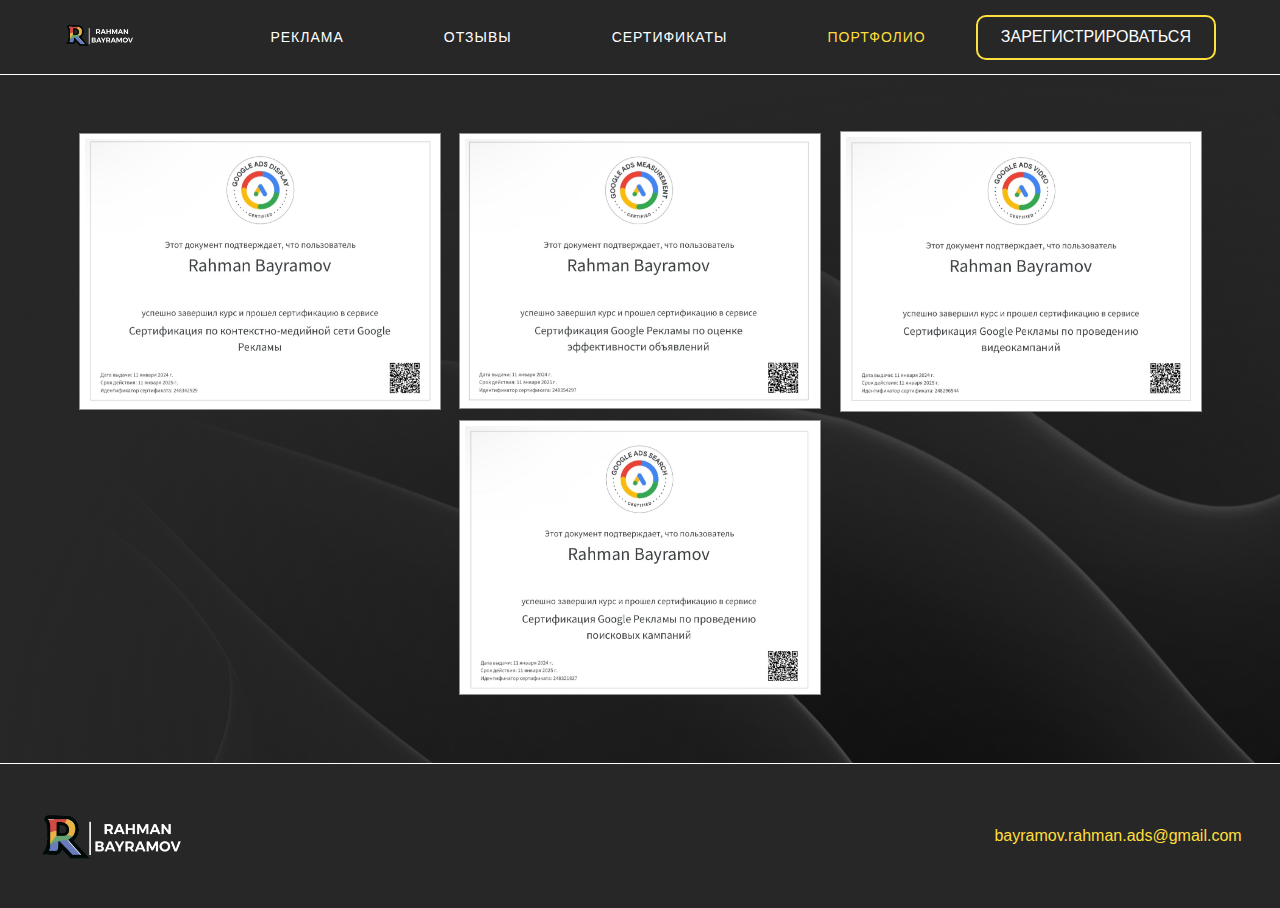
==== portfolio.html @ 677919a8 "2" ====
<!DOCTYPE html>
<html lang="en">
<head>
    <meta charset="UTF-8">
    <meta name="viewport" content="width=device-width, initial-scale=1.0">
    <meta name="description" content="Bayramow Rahman Google Ads reklama goymana komek edyan">
    <meta name="robots" content="index,follow">
    <meta name = "keywords" content = "Rahman, Bayramow, Google Ads, reklama, hyzmat, goymak, amatly" />
    <meta name = "revised" content = "Rahman Bayramow, 7/1/2024" />
    <meta name="google-site-verification" content="lGjwVgALSe47gOGlbo3NfjTSC-YKQ1XRAkryBtOQSU8" />
    <link rel="icon" href="img/gg.png "  type="image/x-icon" >
    <link rel="stylesheet" href="style/style.css">
    <title>Portfolio</title>
</head>
<body>
    <header>
        <a href="index.html"><img src="img/logo.PNG" alt="logo"></a> 
        <ul class="mobileKill">
            <li><a href="index.html#second">РЕКЛАМА</a></li>
            <li><a href="index.html#third">
                ОТЗЫВЫ</a></li>
            <li><a href="index.html#six">СЕРТИФИКАТЫ</a></li>
            <li><a href="portfolio.html" class="yellow">ПОРТФОЛИО</a></li>

        </ul>
        <a href="reg.html"  class="mobileKill reg">ЗАРЕГИСТРИРОВАТЬСЯ</a>
        <div class="ham">
        <div id="nav-icon2">
            <span></span>
            <span></span>
            <span></span>
            <span></span>
            <span></span>
            <span></span>
        </div>

    </div>


    </header>
    <div class="drop none">
        <ul id="ulMobile" class="ulMobile">
            <li><a href="index.html#second">РЕКЛАМА</a></li>
            <li><a href="index.html#third">
                ОТЗЫВЫ</a></li>
            <li><a href="index.html#six">СЕРТИФИКАТЫ</a></li>
            <li><a href="portfolio.html" class="yellow">ПОРТФОЛИО</a></li>


        </ul>
    </div>

    <div class="port">
        <div class="gallery">
            <img src="img/1.jpg" alt="nagrada"><img src="img/2.jpeg" alt="nagrada"><img src="img/3.jpg" alt="nagrada"><img src="img/4.jpg" alt="nagrada">
          </div>
    </div>
    <footer>
        <img src="img/logo.PNG" alt="logo">
    
            <a href="mailto:mail@bayramov.rahman.ads@gmail.com" class="yellow ">bayramov.rahman.ads@gmail.com</a>
    
        
    </footer>
    <script src="js/script.js"></script>
</body>
</html>
---- style/style.css ----
*{
    margin: 0;
    padding: 0;
    box-sizing: border-box;
    text-decoration: none;
    list-style: none;
    outline: none;
    color: white;
    font-family: Helvetica,Arial, sans-serif;
    scroll-behavior: smooth;

}
 @font-face {
    font-family: 'Oswald';
    font-weight: normal;
    font-style: normal;
    src: url(../fonts/Oswal-Regular.woff) format('woff');
    font-display: swap

}
a, button{
    transition: 0.4s;
}


/* mobile */


.ulMobile {
    display: flex;
    flex-direction: column;
    align-items: center;
    justify-content: center;
  
  }

/* hamburger */

#nav-icon2 {
    margin-right: 3%;
    width: 30px;
    height: 25px;
    position: relative;
    -webkit-transform: rotate(0deg);
    -moz-transform: rotate(0deg);
    -o-transform: rotate(0deg);
    transform: rotate(0deg);
    -webkit-transition: .5s ease-in-out;
    -moz-transition: .5s ease-in-out;
    -o-transition: .5s ease-in-out;
    transition: .5s ease-in-out;
    cursor: pointer;
    
  }
  
  #nav-icon2 span {
    display: block;
    position: absolute;
    height: 2px;
    width: 50%;
    background: #FFDF3C;
    -webkit-transform: rotate(0deg);
    -moz-transform: rotate(0deg);
    -o-transform: rotate(0deg);
    transform: rotate(0deg);
    -webkit-transition: .25s ease-in-out;
    -moz-transition: .25s ease-in-out;
    -o-transition: .25s ease-in-out;
    transition: .25s ease-in-out;
  
  }
  
  #nav-icon2 span:nth-child(even) {
    left: 50%;
    border-radius: 0 9px 9px 0;
  }
  
  #nav-icon2 span:nth-child(odd) {
    left: 0px;
    border-radius: 9px 0 0 9px;
  }
  
  #nav-icon2 span:nth-child(1),
  #nav-icon2 span:nth-child(2) {
    top: 0px;
  }
  
  #nav-icon2 span:nth-child(3),
  #nav-icon2 span:nth-child(4) {
    top: 12px;
  }
  
  #nav-icon2 span:nth-child(5),
  #nav-icon2 span:nth-child(6) {
    top: 24px;
  }
  
  #nav-icon2.open span:nth-child(1),
  #nav-icon2.open span:nth-child(6) {
    -webkit-transform: rotate(45deg);
    -moz-transform: rotate(45deg);
    -o-transform: rotate(45deg);
    transform: rotate(45deg);
  }
  
  #nav-icon2.open span:nth-child(2),
  #nav-icon2.open span:nth-child(5) {
    -webkit-transform: rotate(-45deg);
    -moz-transform: rotate(-45deg);
    -o-transform: rotate(-45deg);
    transform: rotate(-45deg);
  }
  
  #nav-icon2.open span:nth-child(1) {
    left: 5px;
    top: 7px;
  }
  
  #nav-icon2.open span:nth-child(2) {
    left: calc(50% - 0px);
    top: 7px;
  }
  
  #nav-icon2.open span:nth-child(3) {
    left: -50%;
    opacity: 0;
  }
  
  #nav-icon2.open span:nth-child(4) {
    left: 100%;
    opacity: 0;
  }
  
  #nav-icon2.open span:nth-child(5) {
    left: 5px;
    top: 17px;
  }
  
  #nav-icon2.open span:nth-child(6) {
    left: calc(50% - 1px);
    top: 16px;
  }
  
  .active {
    display: block;
  }
    
  .none{
    display: none;
  }









.home_lock{
    height: 100%;
    width: 100%;
    overflow: hidden;
}


/* end mobile */
header{
    background-color: #272727;
    display: flex;
    justify-content: space-between;
    padding: 0% 5%;
    align-items: center;
    border-bottom: 1px solid white;
    /* position: sticky; */
}
header a img{
    width: 45%;
}
header ul{
    display: flex;
    justify-content: center;
}
header ul li {
    padding:0 50px;
    letter-spacing: 1px;
    font-size: 14px;
}

.reg{
    padding: 1% 2%;
    background-color: transparent;
    border: 2px solid #FFDF3C;
    border-radius: 10px;
}
.reg_img{
    width: 30%;
}
.port{
    padding: 4% 0;
    background-image: url(../img/hero-bg.png);
    /* padding: 2% 5% 2% 0; */
    background-color: #272727;

}

/* main */

main{
    background-image: url(../img/hero-bg.png);
    padding: 2% 5% 2% 0;
    background-color: #272727;

}
.collage{
    display: flex;
    justify-content: space-evenly;
    align-items: center;
}

.hero{
    width:60%;
}
.otzyv{
    position: absolute;
    left: 5%;
    bottom: 50%;
    width: 184px;
    height: 103px;
    background: center/cover no-repeat;
    z-index: 3;
}

.right h1{
    text-transform: uppercase;
    line-height: 1.2;
    margin-bottom: 20px;
    font-family: 'Oswald', sans-serif;
    font-size: 50px;
    display: flex;
    justify-content: space-between;
    align-items: center;
}
.title_svg{
    background-image: url(../img/hero-title-icon.svg);
    background-repeat: no-repeat;
    display: flex;
    width: 60px;
    height: 60px;
}
.free{
    border: 1px solid rgba(255, 255, 255, 0.2);
    display: inline-flex;
    align-items: center;
    padding:8px 18px 8px 8px;
    border-radius: 50px;
    margin-bottom: 2%;
}
.free p{
    padding-left: 30px;
}
.yellow{
    color: #FFDF3C;
} 
.red{
    color: #DF000A;
}
.bold{
    font-weight: 700;
}
.bottom{
    margin: -5% 2.5%;
    background-image: url(../img/hero-reg-bg.png);
    width: 100%;
    padding: 60px;
    border-radius: 10px;
    background-repeat: no-repeat;
    display: flex;
    justify-content: space-between;
    background-size: cover;
    background-color: #272727;
    position: relative;
    margin-bottom: 5%;
}
.bottom p, .bottom span{
    color:black !important ;
    padding: 0 0 10px;
    font-size: 18px;



}
form input, form button{
    padding: 20px 40px;
    border-radius: 10px;
    border: none;
}
form input{
color: black;

}
form button{
    background-color: black;
    /* margin-left: 30px; */
    font-weight: 700;
}
.btn_yellow{
    background-color: #FFDF3C !important;
    font-weight: 700;
    padding: 20px 50px;
    border-radius: 7px;
    border: none;
    color: black;
    background: #fff url(../img/btn-icon-dark.svg) 90% center/20px no-repeat;
    font-weight: 800;


}
.btn_yellow:hover{
    background: #000 url(../img/btn-icon-light.svg) 90% center/20px no-repeat;
    background-color: #000 !important;
    color: #fff;

}
.btn_dark{
    background-color: #000;
    /* background: #000 url(../img/btn-icon-light.svg) 90% center/20px no-repeat; */
    border-radius: 5px;
    padding: 4% 2%;
    font-size: 14px;
    transition: 0.3s ease-in-out;
}

.btn_dark:hover {
    background: #FFDF3C;
    color: #000;
    border: 1px solid #717171;
box-shadow: 2px 5px 5px #717171;
font-size: 16px;

}

.right_img{
    position: absolute;
    width: 30%;
    left: 60%;
    top: -15%;
}


/* second */

.second{
    padding: 5% 0 0;
    background-color: #272727;
    
}
.second h2{
    /* padding:  0 0 5%; */
    text-align: center;
    font-size: 50px;
    font-family: 'Oswald', sans-serif;
    font-weight: 100;
    line-height: 1.5;
}
.second_main{
    display: flex;
    justify-content: space-between;
    align-items: center;
}
.second_main img{
    width: 45%;
}

.l_bl{
    max-width: 400px;
    background: rgba(58, 58, 58, 0.86);
    border-radius: 10px;
    padding: 40px;
    min-height: 230px;
    transition: 0.4s ease;
    margin: 30px;

}
.l_bl svg{
    height: 30px;
    width: 30px;
    margin-bottom: 20px;
}

.block4{
    background-color: white !important; 
}
.block4 p{
    color: black !important;

}


/* third */
.third{
padding: 3% 0 2%;
background-color: #fff;
}
.third h3{
    color: #000 !important;
    text-align: center;
    font-weight: 400;
    font-family: 'Oswald', sans-serif;
    font-size: 60px;
}
.third_collage{
    display: flex;
    justify-content: space-between;
    padding: 2% 4%;
}
.th1{
border: 1px solid #eee;
 margin: 0 2%;
 min-height: 350px;
 display: flex;
 flex-direction: column;
 justify-content: space-between;
 padding: 2% 1%;
}
.th1 p{
    color: #000 !important;
    font-size: 20px;
    font-family: Helvetica;
    font-weight: 100;

}
.th1 img{
    background: center/contain no-repeat;
    width: 350px;

}
.gray{
    background-color: #eee;   

}
.tazegray{
    background-color: #eee;
    color: #000 !important;

}
.th1 img{
    padding: 0 2%;
}

/* fourth */

.fourth{
    padding: 2% 5%;
    display: flex;
    justify-content: space-between;
    align-items: center;
}
.fourth_2 h4{
    padding: 2% 0 1%;
        color: #000 !important;
        width: 70%;
        font-size: 32px;
        font-family:  Helvetica, sans-serif;
        font-weight: 500;
}
.fourth_2 p{
    color: #000 !important;
    font-size: 20px;
}




/* fourth line */

.line{
    border-bottom: 3px solid #eee ;
    margin: 0 8%;
}


/* five */

.five_main{
    background-color: #272727;
}
.five{
    display: flex;
    justify-content: space-between;
    align-items: center;
    position: relative;

}
.five_left{
    flex: 0 0 50%;
    padding: 2% 2% 2% 1%;
}
.five_p{
    line-height: 2;
}
.big{
    font-size: 60px ;
    font-family: 'Oswald', sans-serif;
}
.yellow_big{
    color: #FFDF3C;
    font-size: 60px ;
    font-family: 'Oswald', sans-serif;
}
.five_ul li{
    list-style: inside;
    line-height: 3;
    font-family: Helvetica, sans-serif;
    font-size: 16px;
}
.five_right{
background-image: url(../img/r.PNG);
position: absolute;
    right: 5%;
    height: 100%;
    background-position: right;
    background-size: contain;
    background-repeat: no-repeat;
    width: 100%;
}



.lecture{
    width: 20%;
    position: absolute;
    right: 10%;
    top: 65%;
}

.five_bottom{
    display: flex;
    justify-content: space-between;
    align-items: center;
    padding: 5% 0;

}
.five_bottom_col{
    display: flex;
    flex-direction: column;
    background: #383838;
    padding: 35px;
    font-size:18px;
    border-radius: 10px ;
    height: 100%;
    margin: 0 10px;
}
.five_bottom_col span{
    margin-bottom: 4%;
}

.five_main{
    padding: 2% 2% 5%;
}
.five_bot{
    margin: 0 5% 0 0;
}

/* six */


.six{
    background-image: url(../img/result-bg.png);
    background-position: center;
    background-repeat: no-repeat;
    background-size: cover;
    padding: 4% 0 0;
}

.title{
    font-size: 45px;
    color: #000;
    width: 50%;
    padding: 0 2%;
}

.six_collage{
    padding: 4% 0;
    display: flex;
    justify-content: right;
    align-items: center;
}
.six_cl{
    background: #272727;
    padding: 40px;
    /* color: var(--color-l); */
    border-radius: 10px;
    height: 100%;
    margin: 0 2%;
}
.six_cl p{
    line-height: 1.5;
    font-size: 18px;
    font-weight: 100;
}
.six_cl-up{
    display: flex;
    /* justify-content: space-between; */
    align-items: center;
    padding-bottom: 10%;
}

.six_cl-up img{
    margin-right: 5%;
    width: 20%;
}

.six_pallet{
    display: flex;
    background: #EEEEEE;
    border-radius: 10px;
    margin-top: 4%;
    padding: 4% 6%;
    max-height: 55%;
    position: relative;
}
.left_img{
    width: 60%;
    position: absolute;
    top: 50%;
    left: 80%;
    transform: translate(-50%, -50%);
    height: 486px;
    width: 574px;
}
.six_right img{
    width: 40%;
}



.six_pallet_title{
    font-size: 50px;
    color: #000 !important;
    width: 60%;
}
.six_main_collage{
    display: flex;
    justify-content: space-between;
    align-items: center;
    flex-direction: column;
}
.six_collage img{
    width: 100%;
}
.six_collage img{
  cursor: pointer;
  transition-property: max-width, max-height, left, top;
  transition-duration: 0.3s;
}


/* seven */


.seven{
    background-color: #272727;
    padding: 7% 3%;
}
.seven_title{
    text-align: center;
    font-size: 50px;
    font-weight: 400;
}










/* karusel */
/* Slideshow container */
.slideshow-container {
    max-width: fit-content;
    position: relative;
    margin: auto;
  }
  
  /* Hide the images by default */
  .mySlides {
      display: none;
  }
  .mySlides img{
    width: 100% !important;

  }
  /* Next & previous buttons */
  .prev, .next {
    cursor: pointer;
    position: absolute;
    top: 50%;
    width: auto;
    margin-top: -22px;
    padding: 16px;
    color: #FFDF3C;
    font-weight: bold;
    font-size: 18px;
    transition: 0.6s ease;
    border-radius: 0 3px 3px 0;
  }
  
  /* Position the "next button" to the right */
  .next {
    right: 0;
    border-radius: 3px 0 0 3px;
  }
  
  /* On hover, add a black background color with a little bit see-through */
  .prev:hover, .next:hover {
    background-color: rgba(0,0,0,0.8);
  }
  
  /* Caption text */
  .text {
    color: #f2f2f2;
    font-size: 15px;
    padding: 8px 12px;
    position: absolute;
    bottom: 8px;
    width: 100%;
    text-align: center;
  }
  
  /* Number text (1/3 etc) */
  .numbertext {
    color: #f2f2f2;
    font-size: 12px;
    padding: 8px 12px;
    position: absolute;
    top: 0;
  }
  
  /* The dots/bullets/indicators */
  .dot {
    cursor: pointer;
    height: 15px;
    width: 15px;
    margin: 0 2px;
    background-color: #bbb;
    border-radius: 50%;
    display: inline-block;
    transition: background-color 0.6s ease;
  }
  
  .active, .dot:hover {
    background-color: #717171;
  }
  
  /* Fading animation */
  .fade {
    -webkit-animation-name: fade;
    -webkit-animation-duration: 1.5s;
    animation-name: fade;
    animation-duration: 1.5s;
  }
  
  @-webkit-keyframes fade {
    from {opacity: .4}
    to {opacity: 1}
  }
  
  @keyframes fade {
    from {opacity: .4}
    to {opacity: 1}
  }
/* karusel end */


.seven_bot{
    margin: 5% 0 7%;
}
.seven_text{
    font-size: 12px;
    text-align: center;
    font-weight: 100;
}


/* footer */

footer{
    background-color: #272727;
    border-top: 0.5px solid white;
    padding: 0% 3%;
    display: flex;
    justify-content: space-between;
    align-items: center;

}

footer img{
    width: 12%;

}
.footer_main, .footer_left{
    display: flex;
    justify-content: space-between;
    align-items: center;
}

.footer_left p{
    margin: 0 15px;
}


.footer_right{
    display: flex;
    align-items: center;
}
.footer_right img{
    margin-right: 5%;
}
/* foto */

.gallery {
    position: relative; display: flex; flex-flow: row wrap;
    justify-content: space-evenly; align-items: center;
    height: 100%; width: 90%; margin: 0 auto;
    padding: 0 0 1%;
  }
  .gallery img {
    height: auto; max-width: 350px; margin: 10px;
    box-shadow: 0 0 0 5px #fff, 0 0 0 6px #919191;
    transition: .5s linear; cursor: pointer;
  }
  .show img { opacity: .25; pointer-events: none; }
  .active {
    transition: box-shadow .5s linear .5s, top 1s ease-out, left 1s ease-out, transform 1s ease-out, width 1s ease-in, height 1s ease-in;
    box-shadow: 0 0 0 10px #fff; filter: drop-shadow(1px 2px 6px #000);
    pointer-events: none;
  }
  .close {
    position: relative; left: 100%;
    height: 20px; width: 20px;
    transform: translate(0%, -100%);
    border-radius: 50%;
    box-shadow: 0 0 0 2px #fff, 0 0 2px 2px #000;
    font: bold 20px/20px Arial; text-align: center;
    background-color: #000; color: #fff;
    pointer-events: auto; cursor: pointer;
    transition: 1s linear; opacity: 0;
  }
  /* .active .close:hover { transform: translate(0%, -100%) rotate(.5turn); transition: 1s ease; } */
/* foto end */

/* prosto */
.gorayda{
    display: flex;
    justify-content: center;
    align-items: center;
}

#nav-icon2 {
    display: none;
  }
 .drop{
    background-color: #272727;
    border-bottom: 1px solid #eee;
    transition: 0.5s ease 
} 
 .drop ul li{
    margin: 10% 0;
 }
.reg_header{
    background-color: #272727;
    justify-content: center;
}
.reg_header img{
    width: 25%;
}
 
 @media (min-width:320px) and (max-width:393px) {
    #nav-icon2{
        display: block;
    }
    .mobileKill{
        display: none;
    }
    .otzyv{
        display: none;
    }
    .collage{
        flex-direction: column-reverse;
    }
    .right{
        padding: 0 5%;
    }
    .title_svg{
        display: none;
    }
    form{
        display: flex;
        flex-direction: column;
    }
    form button{
        margin: 5% 0;
    }
    .second h2, .third h3{
        font-size: 25px;
        padding: 0 2%;
    }
    .l_bl{
        margin: 4%;
        padding: 5%;
        min-height: 150px;
    }
    .second_main{
        flex-direction: column;
    }
    .third_collage{
        flex-direction: column;
        background-color: antiquewhite;
    }
    .th1{
        min-height: fit-content;
        padding: 2% 3%;
        margin: 0 2% 4%;
    }
    .th1 img{
        width: auto;
    }
    .th1 p{
        font-size: 16px;
    }
    .fourth{
        flex-direction: column;
        margin: 4% 0;
    }
    .fourth_2 h4{
        margin-bottom: 3%;
        width: auto;
        font-size: 17px;
    }
    .five{
        flex-direction: column;
    }
    .five_right{
        display: none;
    }
    .five_left p:first-child{
        font-size: 25px;
    }
    .yellow_big{
        font-size: 25px;
    }
    .five_p{
        font-size: 15px;
        line-height: 1.7;
        margin: 5% 0;
    }
    .right_img{
        display: none;
    }
    .five_bot{
        margin: 0;
    }
    .bottom{
        padding: 20px;
    }
    .title{
        font-size: 25px;
        width: auto;
    }
    .noneInWeb{
        display: block;
    }
    .slideshow-container{
        padding: 5% 4%;
    }
    .seven_title{
        font-size: 20px;
    }
    footer img{
        width: 25%;
    }
    footer a{
        cursor: pointer;
        transition: 0.4s;
        font-size: 12px;
    }
    .btn_yellow{
        padding: 3.5% 14%;
        font-weight: 700;
    }
    form input, form button {
        padding: 4%;
    }
    form button{
        display: flex;
    }
    .gallery img {
        height: auto; width: 40%; margin: 10px;
      }
  }

  @media (min-width:393px) and (max-width:425px) {
    .gallery img {
        height: auto; width: 40%; margin: 10px;
      }
    #nav-icon2{
        display: block;
    }
    .mobileKill{
        display: none;
    }
    .otzyv{
        display: none;
    }
    .collage{
        flex-direction: column-reverse;
    }
    .right{
        padding: 0 5%;
    }
    .title_svg{
        display: none;
    }
    form{
        display: flex;
        flex-direction: column;
    }
    form button{
        margin: 5% 0;
    }
    .second h2, .third h3{
        font-size: 25px;
        padding: 0 2%;
    }
    .l_bl{
        margin: 4%;
        padding: 5%;
        min-height: 150px;
    }
    .second_main{
        flex-direction: column;
    }
    .third_collage{
        flex-direction: column;
        background-color: antiquewhite;
    }
    .th1{
        min-height: fit-content;
        padding: 2% 3%;
        margin: 0 2% 4%;
    }
    .th1 img{
        width: auto;
    }
    .th1 p{
        font-size: 16px;
    }
    .fourth{
        flex-direction: column;
        margin: 4% 0;
    }
    .fourth_2 h4{
        margin-bottom: 3%;
        width: auto;
        font-size: 17px;
    }
    .five{
        flex-direction: column;
    }
    .five_right{
        display: none;
    }
    .five_left p:first-child{
        font-size: 25px;
    }
    .yellow_big{
        font-size: 25px;
    }
    .five_p{
        font-size: 15px;
        line-height: 1.7;
        margin: 5% 0;
    }
    .right_img{
        display: none;
    }
    .five_bot{
        margin: 0;
    }
    .bottom{
        padding: 20px;
    }
    .title{
        font-size: 25px;
        width: auto;
    }
    .noneInWeb{
        display: block;
    }
    .slideshow-container{
        padding: 5% 4%;
    }
    .seven_title{
        font-size: 20px;
    }
    footer img{
        width: 25%;
    }
    footer a{
        cursor: pointer;
        transition: 0.4s;
        font-size: 12px;
    }
    .btn_yellow{
        padding: 3.5% 14%;
        font-weight: 700;
    }
    form input, form button {
        padding: 4%;
    }
    form button{
        display: flex;
    }
  }

 @media (min-width:425px) and (max-width:768px){
    .gallery img {
        height: auto; width: 40%; margin: 10px;
      }
    #nav-icon2{
        display: block;
    }
    .mobileKill{
        display: none;
    }
    .otzyv{
        display: none;
    }
    .collage{
        flex-direction: column-reverse;
    }
    .right{
        padding: 0 5%;
    }
    .title_svg{
        display: none;
    }
    form{
        display: flex;
        flex-direction: column;
    }
    form button{
        margin: 5% 0;
    }
    .second h2, .third h3{
        font-size: 25px;
        padding: 0 2%;
    }
    .l_bl{
        margin: 4%;
        padding: 5%;
        min-height: 150px;
    }
    .second_main{
        flex-direction: column;
    }
    .third_collage{
        flex-direction: column;
        background-color: antiquewhite;
    }
    .th1{
        min-height: fit-content;
        padding: 2% 3%;
        margin: 0 2% 4%;
    }
    .th1 img{
        width: auto;
    }
    .th1 p{
        font-size: 16px;
    }
    .fourth{
        flex-direction: column;
        margin: 4% 0;
    }
    .fourth_2 h4{
        margin-bottom: 3%;
        width: auto;
        font-size: 17px;
    }
    .five{
        flex-direction: column;
    }
    .five_right{
        display: none;
    }
    .five_left p:first-child{
        font-size: 25px;
    }
    .yellow_big{
        font-size: 25px;
    }
    .five_p{
        font-size: 15px;
        line-height: 1.7;
        margin: 5% 0;
    }
    .right_img{
        display: none;
    }
    .five_bot{
        margin: 0;
    }
    .bottom{
        padding: 20px;
    }
    .title{
        font-size: 25px;
        width: auto;
    }
    .noneInWeb{
        display: block;
    }
    .slideshow-container{
        padding: 5% 4%;
    }
    .seven_title{
        font-size: 20px;
    }
    footer img{
        width: 25%;
    }
    footer a{
        cursor: pointer;
        transition: 0.4s;
        font-size: 12px;
    }
    .btn_yellow{
        padding: 3.5% 14%;
        font-weight: 700;
    }
    form input, form button {
        padding: 4%;
    }
    form button{
        display: flex;
    }
  }
  @media (min-width:768px) and (max-width:1024px) {
    .gallery img {
        height: auto; width: 40%; margin: 10px;
      }
    #nav-icon2{
        display: block;
    }
    .mobileKill{
        display: none;
    }
    .otzyv{
        display: none;
    }
    .collage{
        flex-direction: column-reverse;
    }
    .right{
        padding: 0 5%;
    }
    .title_svg{
        display: none;
    }
    form{
        display: flex;
        flex-direction: column;
    }
    form button{
        margin: 5% 0;
    }
    .second h2, .third h3{
        font-size: 25px;
        padding: 0 2%;
    }
    .l_bl{
        margin: 4%;
        padding: 5%;
        min-height: 150px;
    }
    .second_main{
        flex-direction: row;
    }
    .third_collage{
        flex-direction: column;
        background-color: antiquewhite;
        justify-content: center;
        align-items: center;
    }
    .th1{
        min-height: fit-content;
        padding: 2% 3%;
        margin: 0 2% 4%;
        width: 50%;
    }
    .th1 img{
        width: auto;
    }
    .th1 p{
        font-size: 16px;
    }
    .fourth{
        flex-direction: column;
    }
    .fourth_2 h4{
        margin-bottom: 3%;
        width: auto;
        font-size: 17px;
    }
    .five{
        flex-direction: column;
    }
    .five_right{
        display: none;
    }
    .five_left p:first-child{
        font-size: 25px;
    }
    .yellow_big{
        font-size: 25px;
    }
    .five_p{
        font-size: 15px;
        line-height: 1.7;
    }
    .right_img{
        display: none;
    }
    .five_bot{
        margin: 0;
    }
    .hero{
        width: 70%;
    }
    .bottom{
        padding: 25px;
        justify-content: center;
    }
    .title{
        font-size: 30px;
        width: auto;
    }
    .noneInWeb{
        display: block;
    }
    .slideshow-container{
        padding: 5% 4%;
    }
    .seven_title{
        font-size: 20px;
    }
    footer img{
        width: 25%;
    }
    footer a{
        cursor: pointer;
        transition: 0.4s;
    }
    .btn_yellow{
        padding: 3.5% 14%;
        font-weight: 700;
    }
    form input, form button {
        padding: 4%;
    }
    form button{
        display: flex;
    }
  } 






/* hover */
 a:hover{
    color: #FFDF3C;
    /* width: 40%; */
}
button:hover{
    background-color: white;
    color: black;
}


/* potom na verh perekin */
.bigger{
    font-size: 25px;
    font-weight: 400;
}
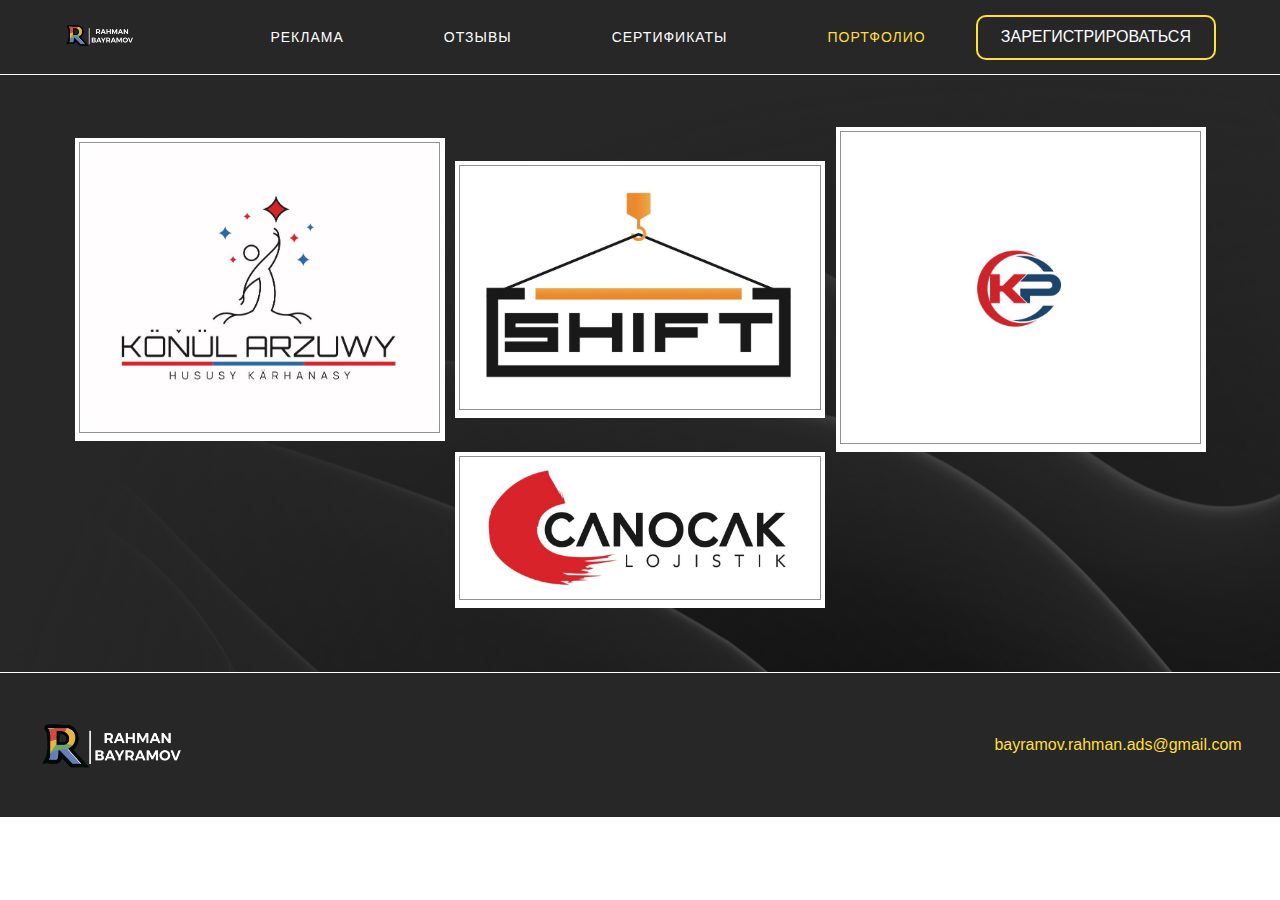
==== commit 32a6063e: "new" ====
--- a/portfolio.html
+++ b/portfolio.html
@@ -52,7 +52,24 @@
 
     <div class="port">
         <div class="gallery">
-            <img src="img/1.jpg" alt="nagrada"><img src="img/2.jpeg" alt="nagrada"><img src="img/3.jpg" alt="nagrada"><img src="img/4.jpg" alt="nagrada">
+
+<div class="photoGallery">
+    <a href="index.html"> <img src="img/konul.jpg" alt="konul"></a>
+
+</div>
+<div class="photoGallery">
+
+<a href="https://shiftglobal.net/en"> <img src="img/shift.jpg" alt="shiftglobal"></a>
+</div>
+      
+<div class="photoGallery">
+    <a href="https://www.kesgirpolat.com/"> <img src="img/kp.jpg" alt="kp"></a>
+</div>
+    
+<div class="photoGallery">
+    <a href="http://www.canocaklojistik.com/"><img src="img/canocak.jpg" alt="canocak"></a>
+</div>
+
           </div>
     </div>
     <footer>
@@ -62,6 +79,5 @@
     
         
     </footer>
-    <script src="js/script.js"></script>
 </body>
 </html>--- a/style/style.css
+++ b/style/style.css
@@ -878,7 +878,14 @@
 .reg_header img{
     width: 25%;
 }
- 
+.photoGallery{
+    background-color: #fff;
+    min-width: 20% ;
+}
+/* .footer_reg{
+    flex: 0 0 auto;
+
+} */
  @media (min-width:320px) and (max-width:393px) {
     #nav-icon2{
         display: block;
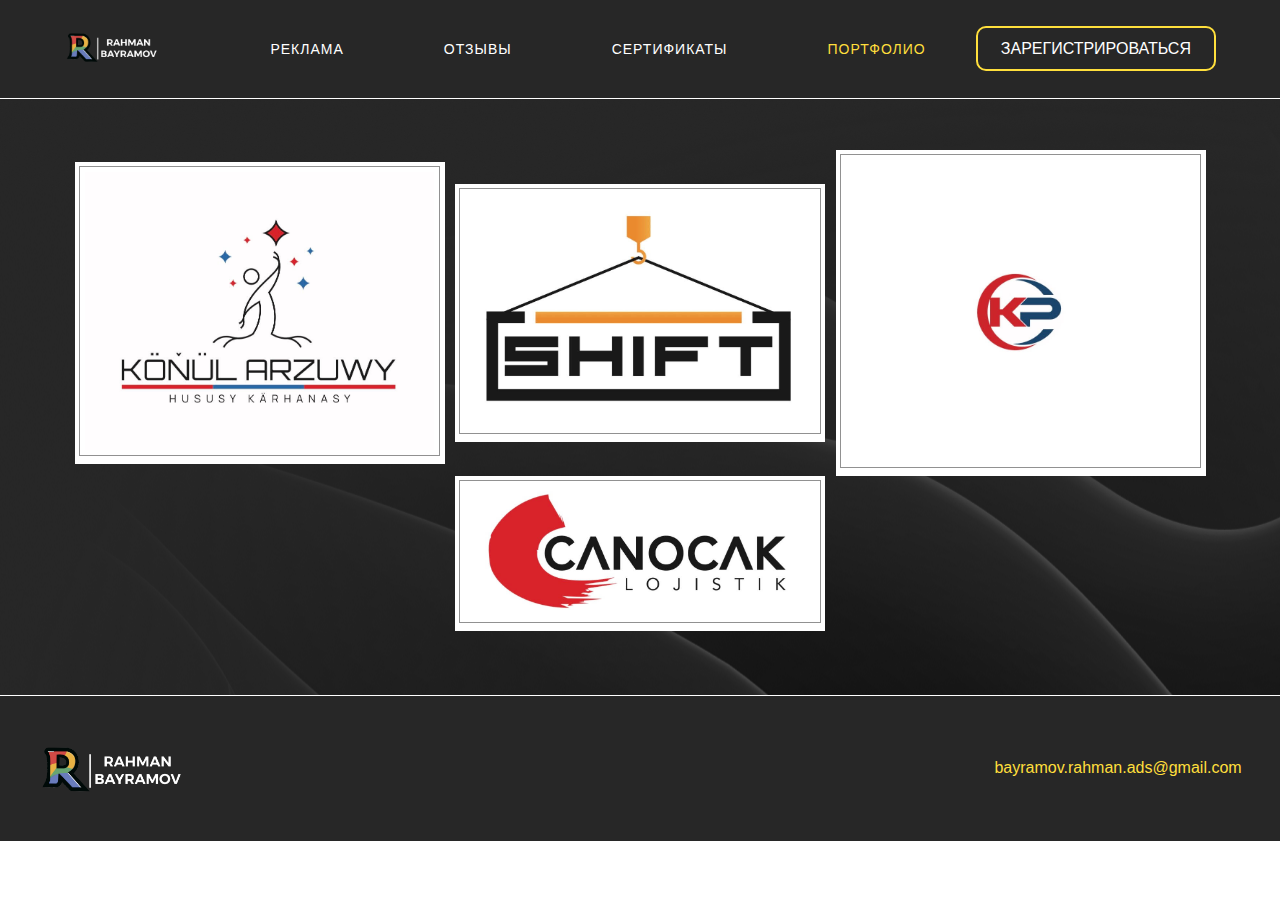
==== commit 891eca4b: "add" ====
--- a/portfolio.html
+++ b/portfolio.html
@@ -79,5 +79,6 @@
     
         
     </footer>
+    <script src="js/script.js"></script>
 </body>
 </html>--- a/style/style.css
+++ b/style/style.css
@@ -172,10 +172,9 @@
     padding: 0% 5%;
     align-items: center;
     border-bottom: 1px solid white;
-    /* position: sticky; */
 }
 header a img{
-    width: 45%;
+    width: 60%;
 }
 header ul{
     display: flex;
@@ -199,8 +198,43 @@
 .port{
     padding: 4% 0;
     background-image: url(../img/hero-bg.png);
-    /* padding: 2% 5% 2% 0; */
     background-color: #272727;
+
+}
+.reg_pole{
+    width: 80%;
+    height: 40%;
+    display: flex;
+    justify-content: space-between;
+    align-items: center;
+    border-radius: 10px;
+    background: #383838 right center/cover no-repeat;
+    padding: 0 2%;
+}
+.dan{
+    line-height: 2;
+}
+
+.big_reg{
+    background-image: url(../img/hero-bg.png);
+    display: flex;
+    justify-content: center;
+    padding: 5% 0;
+}
+.reg_pole img{
+    width: 40%;
+}
+.dan{
+    margin-bottom: 8%;
+}
+.call{
+    padding: 3% 8%;
+    background-color: #919191;
+    border-radius: 10px;
+    font-size: 20px;
+}
+.call:hover, .call:focus{
+    background-color: #000;
 
 }
 
@@ -831,11 +865,11 @@
   .gallery img {
     height: auto; max-width: 350px; margin: 10px;
     box-shadow: 0 0 0 5px #fff, 0 0 0 6px #919191;
-    transition: .5s linear; cursor: pointer;
+    transition: .3s linear; cursor: pointer;
   }
   .show img { opacity: .25; pointer-events: none; }
   .active {
-    transition: box-shadow .5s linear .5s, top 1s ease-out, left 1s ease-out, transform 1s ease-out, width 1s ease-in, height 1s ease-in;
+    transition: box-shadow .3s linear .3s, top 1s ease-out, left 0.5s ease-out, transform 0.5s ease-out, width 0.5s ease-in, height 0.5s ease-in;
     box-shadow: 0 0 0 10px #fff; filter: drop-shadow(1px 2px 6px #000);
     pointer-events: none;
   }
@@ -850,8 +884,11 @@
     pointer-events: auto; cursor: pointer;
     transition: 1s linear; opacity: 0;
   }
-  /* .active .close:hover { transform: translate(0%, -100%) rotate(.5turn); transition: 1s ease; } */
 /* foto end */
+.bigger{
+    font-size: 25px;
+    font-weight: 400;
+}
 
 /* prosto */
 .gorayda{
@@ -869,7 +906,7 @@
     transition: 0.5s ease 
 } 
  .drop ul li{
-    margin: 10% 0;
+    margin: 5% 0;
  }
 .reg_header{
     background-color: #272727;
@@ -882,11 +919,44 @@
     background-color: #fff;
     min-width: 20% ;
 }
-/* .footer_reg{
-    flex: 0 0 auto;
-
-} */
+.reg_img{
+    width: 20%;
+}
  @media (min-width:320px) and (max-width:393px) {
+    .reg_img{
+        width: 100%;
+    }
+.photoGallery a img{
+    width: 94%;
+    background-color: transparent;
+}
+    header a img{
+        width: 50%;
+    }
+    .reg_pole{
+        flex-direction: column-reverse;
+        border-radius: 8px;
+        width: 95%;
+        padding: 6% 0;
+    }
+    .reg_pole img{
+        width: 100%;
+    }
+    .dan{
+        text-align: center;
+    }
+    .dan h1{
+        font-size: 22px;
+    }
+    .call{
+        font-size: 17px;
+    }
+    .big_dan{
+        display: flex;
+        flex-direction: column;
+        align-items: center;
+        justify-content: center;
+    }
     #nav-icon2{
         display: block;
     }
@@ -1011,6 +1081,41 @@
   }
 
   @media (min-width:393px) and (max-width:425px) {
+    .reg_img{
+        width: 100%;
+    }
+    .photoGallery a img{
+        width: 95%;
+        background-color: transparent;
+    }
+    header a img{
+        width: 50%;
+    }
+    .reg_pole{
+        flex-direction: column-reverse;
+        border-radius: 8px;
+        width: 95%;
+        padding: 6% 0;
+    }
+    .reg_pole img{
+        width: 100%;
+    }
+    .dan{
+        text-align: center;
+    }
+    .dan h1{
+        font-size: 22px;
+    }
+    .call{
+        font-size: 17px;
+    }
+    .big_dan{
+        display: flex;
+        flex-direction: column;
+        align-items: center;
+        justify-content: center;
+    }
+
     .gallery img {
         height: auto; width: 40%; margin: 10px;
       }
@@ -1135,6 +1240,40 @@
   }
 
  @media (min-width:425px) and (max-width:768px){
+    .reg_img{
+        width: 100%;
+    }
+    .photoGallery a img{
+        width: 95%;
+        background-color: transparent;
+    }
+    header a img{
+        width: 50%;
+    }
+    .reg_pole{
+        flex-direction: column-reverse;
+        border-radius: 8px;
+        width: 95%;
+        padding: 6% 0;
+    }
+    .reg_pole img{
+        width: 100%;
+    }
+    .dan{
+        text-align: center;
+    }
+    .dan h1{
+        font-size: 22px;
+    }
+    .call{
+        font-size: 17px;
+    }
+    .big_dan{
+        display: flex;
+        flex-direction: column;
+        align-items: center;
+        justify-content: center;
+    }
     .gallery img {
         height: auto; width: 40%; margin: 10px;
       }
@@ -1258,6 +1397,9 @@
     }
   }
   @media (min-width:768px) and (max-width:1024px) {
+    header a img{
+        width: 50%;
+    }
     .gallery img {
         height: auto; width: 40%; margin: 10px;
       }
@@ -1385,11 +1527,6 @@
     }
   } 
 
-
-
-
-
-
 /* hover */
  a:hover{
     color: #FFDF3C;
@@ -1399,10 +1536,3 @@
     background-color: white;
     color: black;
 }
-
-
-/* potom na verh perekin */
-.bigger{
-    font-size: 25px;
-    font-weight: 400;
-}
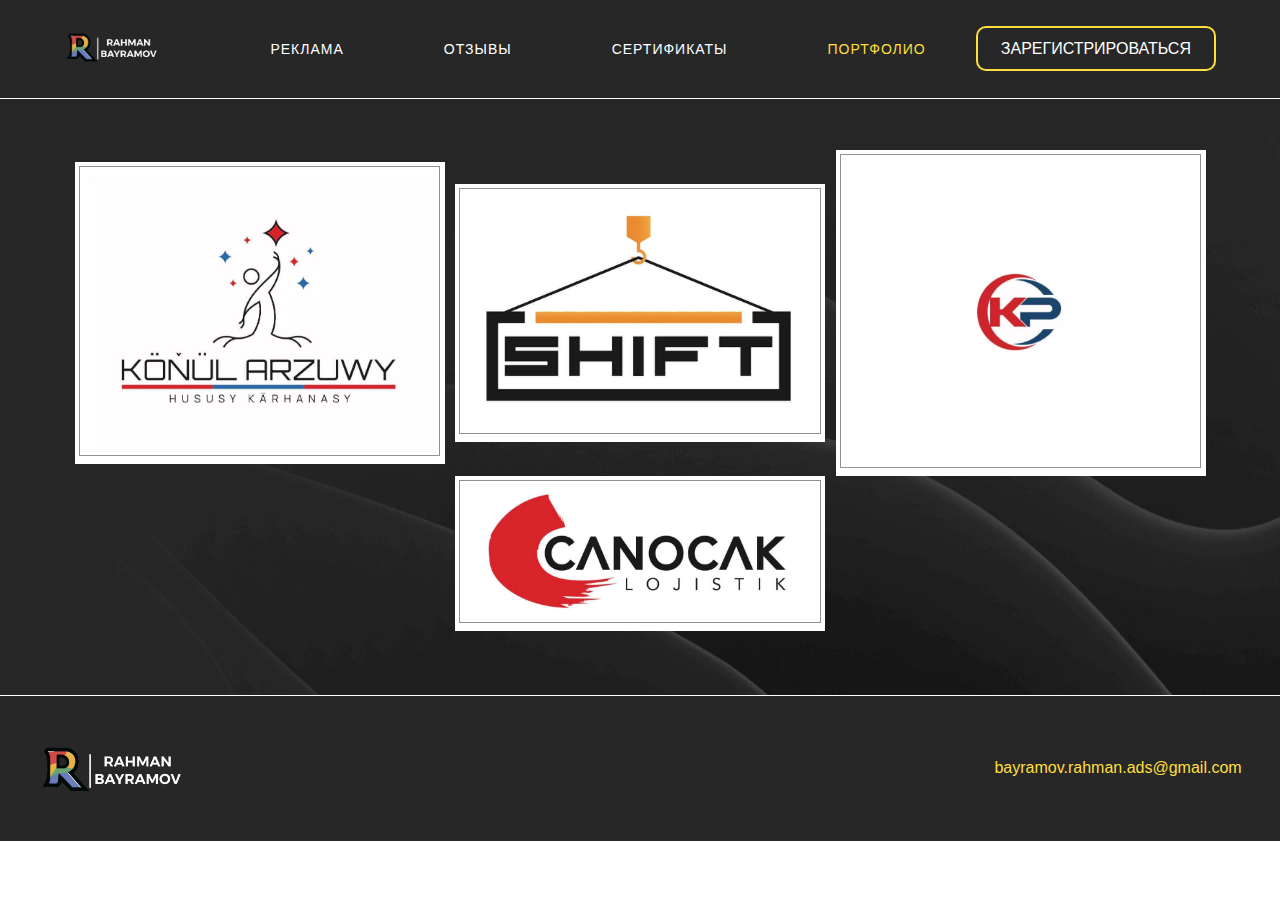
==== commit 0bbc9672: "webp" ====
--- a/portfolio.html
+++ b/portfolio.html
@@ -14,7 +14,7 @@
 </head>
 <body>
     <header>
-        <a href="index.html"><img src="img/logo.PNG" alt="logo"></a> 
+        <a href="index.html"><img src="img/logo.webp" alt="logo"></a> 
         <ul class="mobileKill">
             <li><a href="index.html#second">РЕКЛАМА</a></li>
             <li><a href="index.html#third">
@@ -54,26 +54,26 @@
         <div class="gallery">
 
 <div class="photoGallery">
-    <a href="index.html"> <img src="img/konul.jpg" alt="konul"></a>
+    <a href="index.html"> <img src="img/konul.webp" alt="konul"></a>
 
 </div>
 <div class="photoGallery">
 
-<a href="https://shiftglobal.net/en"> <img src="img/shift.jpg" alt="shiftglobal"></a>
+<a href="https://shiftglobal.net/en"> <img src="img/shift.webp" alt="shiftglobal"></a>
 </div>
       
 <div class="photoGallery">
-    <a href="https://www.kesgirpolat.com/"> <img src="img/kp.jpg" alt="kp"></a>
+    <a href="https://www.kesgirpolat.com/"> <img src="img/kp.webp" alt="kp"></a>
 </div>
     
 <div class="photoGallery">
-    <a href="http://www.canocaklojistik.com/"><img src="img/canocak.jpg" alt="canocak"></a>
+    <a href="http://www.canocaklojistik.com/"><img src="img/canocak.webp" alt="canocak"></a>
 </div>
 
           </div>
     </div>
     <footer>
-        <img src="img/logo.PNG" alt="logo">
+        <img src="img/logo.webp" alt="logo">
     
             <a href="mailto:mail@bayramov.rahman.ads@gmail.com" class="yellow ">bayramov.rahman.ads@gmail.com</a>
     
--- a/style/style.css
+++ b/style/style.css
@@ -197,7 +197,7 @@
 }
 .port{
     padding: 4% 0;
-    background-image: url(../img/hero-bg.png);
+    background-image: url(../img/hero-bg.webp);
     background-color: #272727;
 
 }
@@ -216,7 +216,7 @@
 }
 
 .big_reg{
-    background-image: url(../img/hero-bg.png);
+    background-image: url(../img/hero-bg.webp);
     display: flex;
     justify-content: center;
     padding: 5% 0;
@@ -241,7 +241,7 @@
 /* main */
 
 main{
-    background-image: url(../img/hero-bg.png);
+    background-image: url(../img/hero-bg.webp);
     padding: 2% 5% 2% 0;
     background-color: #272727;
 
@@ -304,7 +304,7 @@
 }
 .bottom{
     margin: -5% 2.5%;
-    background-image: url(../img/hero-reg-bg.png);
+    background-image: url(../img/hero-reg-bg.webp);
     width: 100%;
     padding: 60px;
     border-radius: 10px;
@@ -358,7 +358,6 @@
 }
 .btn_dark{
     background-color: #000;
-    /* background: #000 url(../img/btn-icon-light.svg) 90% center/20px no-repeat; */
     border-radius: 5px;
     padding: 4% 2%;
     font-size: 14px;
@@ -390,7 +389,6 @@
     
 }
 .second h2{
-    /* padding:  0 0 5%; */
     text-align: center;
     font-size: 50px;
     font-family: 'Oswald', sans-serif;
@@ -549,7 +547,7 @@
     font-size: 16px;
 }
 .five_right{
-background-image: url(../img/r.PNG);
+background-image: url(../img/r.webp);
 position: absolute;
     right: 5%;
     height: 100%;
@@ -600,7 +598,7 @@
 
 
 .six{
-    background-image: url(../img/result-bg.png);
+    background-image: url(../img/result-bg.webp);
     background-position: center;
     background-repeat: no-repeat;
     background-size: cover;
@@ -623,7 +621,6 @@
 .six_cl{
     background: #272727;
     padding: 40px;
-    /* color: var(--color-l); */
     border-radius: 10px;
     height: 100%;
     margin: 0 2%;
@@ -635,7 +632,6 @@
 }
 .six_cl-up{
     display: flex;
-    /* justify-content: space-between; */
     align-items: center;
     padding-bottom: 10%;
 }
@@ -702,112 +698,6 @@
     font-size: 50px;
     font-weight: 400;
 }
-
-
-
-
-
-
-
-
-
-
-/* karusel */
-/* Slideshow container */
-.slideshow-container {
-    max-width: fit-content;
-    position: relative;
-    margin: auto;
-  }
-  
-  /* Hide the images by default */
-  .mySlides {
-      display: none;
-  }
-  .mySlides img{
-    width: 100% !important;
-
-  }
-  /* Next & previous buttons */
-  .prev, .next {
-    cursor: pointer;
-    position: absolute;
-    top: 50%;
-    width: auto;
-    margin-top: -22px;
-    padding: 16px;
-    color: #FFDF3C;
-    font-weight: bold;
-    font-size: 18px;
-    transition: 0.6s ease;
-    border-radius: 0 3px 3px 0;
-  }
-  
-  /* Position the "next button" to the right */
-  .next {
-    right: 0;
-    border-radius: 3px 0 0 3px;
-  }
-  
-  /* On hover, add a black background color with a little bit see-through */
-  .prev:hover, .next:hover {
-    background-color: rgba(0,0,0,0.8);
-  }
-  
-  /* Caption text */
-  .text {
-    color: #f2f2f2;
-    font-size: 15px;
-    padding: 8px 12px;
-    position: absolute;
-    bottom: 8px;
-    width: 100%;
-    text-align: center;
-  }
-  
-  /* Number text (1/3 etc) */
-  .numbertext {
-    color: #f2f2f2;
-    font-size: 12px;
-    padding: 8px 12px;
-    position: absolute;
-    top: 0;
-  }
-  
-  /* The dots/bullets/indicators */
-  .dot {
-    cursor: pointer;
-    height: 15px;
-    width: 15px;
-    margin: 0 2px;
-    background-color: #bbb;
-    border-radius: 50%;
-    display: inline-block;
-    transition: background-color 0.6s ease;
-  }
-  
-  .active, .dot:hover {
-    background-color: #717171;
-  }
-  
-  /* Fading animation */
-  .fade {
-    -webkit-animation-name: fade;
-    -webkit-animation-duration: 1.5s;
-    animation-name: fade;
-    animation-duration: 1.5s;
-  }
-  
-  @-webkit-keyframes fade {
-    from {opacity: .4}
-    to {opacity: 1}
-  }
-  
-  @keyframes fade {
-    from {opacity: .4}
-    to {opacity: 1}
-  }
-/* karusel end */
 
 
 .seven_bot{
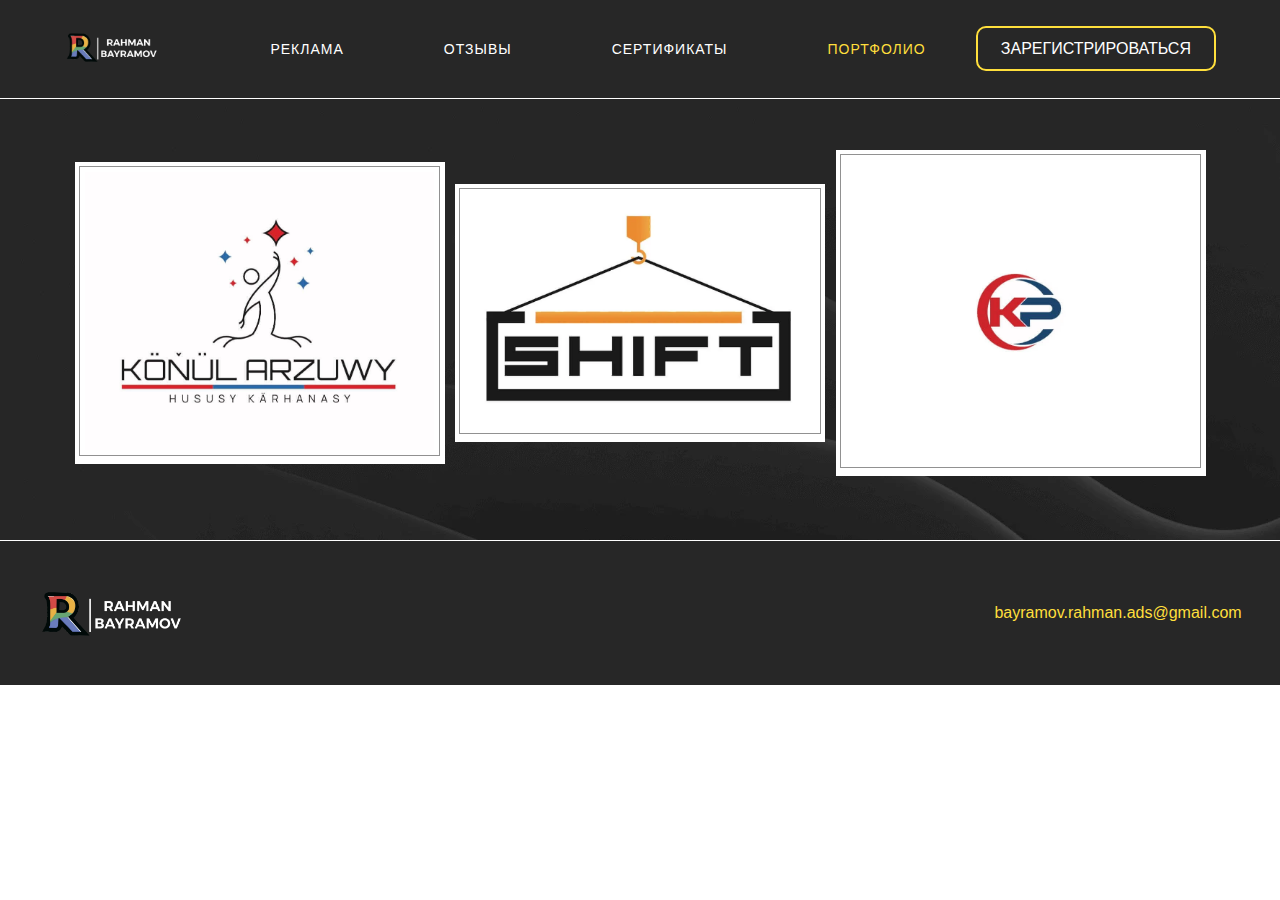
==== commit 42907398: "photo change" ====
--- a/portfolio.html
+++ b/portfolio.html
@@ -8,7 +8,7 @@
     <meta name = "keywords" content = "Rahman, Bayramow, Google Ads, reklama, hyzmat, goymak, amatly" />
     <meta name = "revised" content = "Rahman Bayramow, 7/1/2024" />
     <meta name="google-site-verification" content="lGjwVgALSe47gOGlbo3NfjTSC-YKQ1XRAkryBtOQSU8" />
-    <link rel="icon" href="img/gg.png "  type="image/x-icon" >
+    <link rel="icon" href="img/gg.webp"  type="image/x-icon" >
     <link rel="stylesheet" href="style/style.css">
     <title>Portfolio</title>
 </head>
@@ -66,9 +66,9 @@
     <a href="https://www.kesgirpolat.com/"> <img src="img/kp.webp" alt="kp"></a>
 </div>
     
-<div class="photoGallery">
+<!-- <div class="photoGallery">
     <a href="http://www.canocaklojistik.com/"><img src="img/canocak.webp" alt="canocak"></a>
-</div>
+</div> -->
 
           </div>
     </div>
--- a/style/style.css
+++ b/style/style.css
@@ -813,6 +813,14 @@
     width: 20%;
 }
  @media (min-width:320px) and (max-width:393px) {
+    .left_ph{
+        display: flex;
+        justify-content: center;
+        align-items: center;
+    }
+    main{
+        padding: 0;
+    }
     .reg_img{
         width: 100%;
     }
@@ -971,6 +979,14 @@
   }
 
   @media (min-width:393px) and (max-width:425px) {
+    .left_ph{
+        display: flex;
+        justify-content: center;
+        align-items: center;
+    }
+    main{
+        padding: 0;
+    }
     .reg_img{
         width: 100%;
     }
@@ -1130,6 +1146,14 @@
   }
 
  @media (min-width:425px) and (max-width:768px){
+    .left_ph{
+        display: flex;
+        justify-content: center;
+        align-items: center;
+    }
+    main{
+        padding: 0;
+    }
     .reg_img{
         width: 100%;
     }
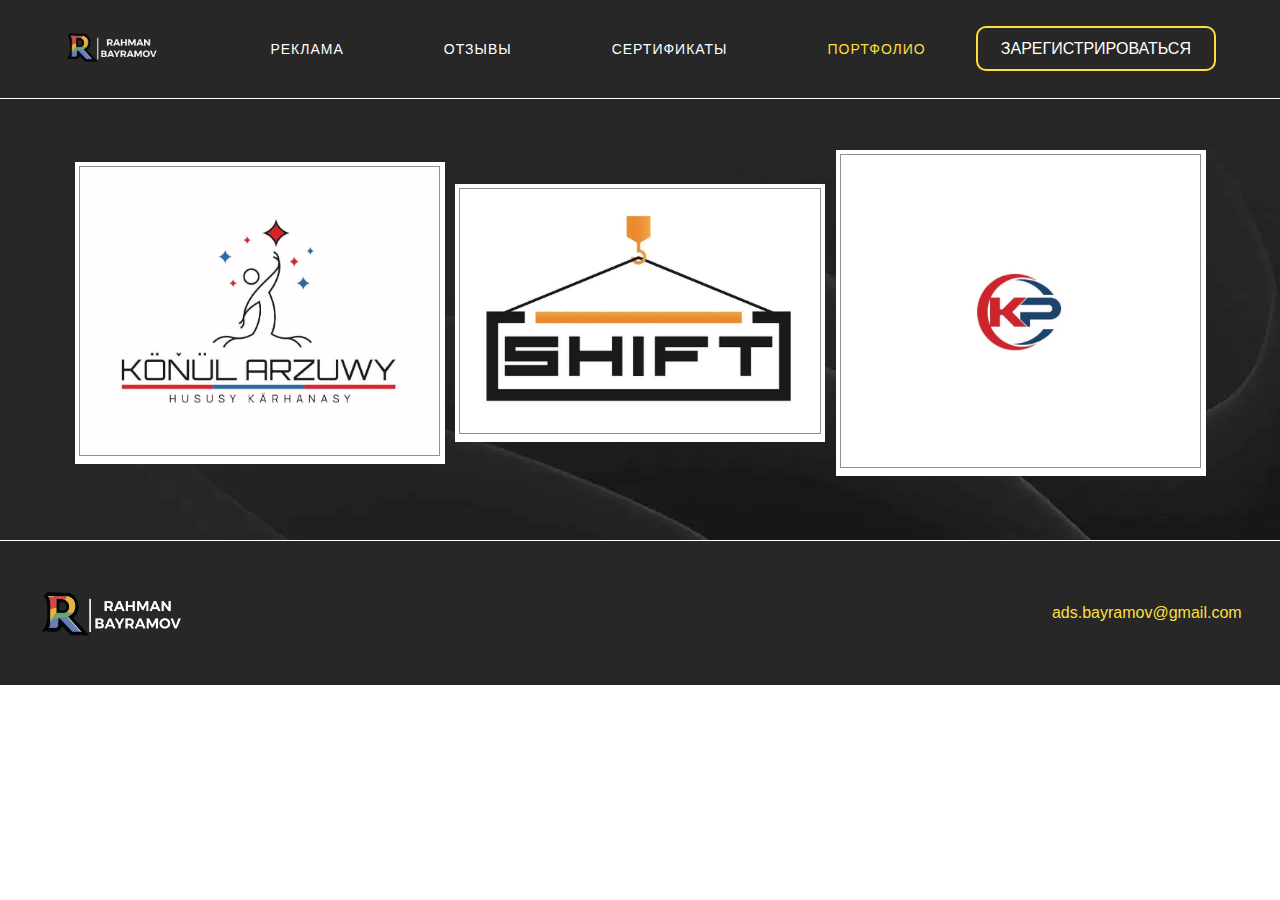
==== commit 89154851: "change email" ====
--- a/portfolio.html
+++ b/portfolio.html
@@ -9,6 +9,7 @@
     <meta name = "revised" content = "Rahman Bayramow, 7/1/2024" />
     <meta name="google-site-verification" content="lGjwVgALSe47gOGlbo3NfjTSC-YKQ1XRAkryBtOQSU8" />
     <link rel="icon" href="img/gg.webp"  type="image/x-icon" >
+    <meta name="yandex-verification" content="e28503defd2a7f1e" />
     <link rel="stylesheet" href="style/style.css">
     <title>Portfolio</title>
 </head>
@@ -75,7 +76,7 @@
     <footer>
         <img src="img/logo.webp" alt="logo">
     
-            <a href="mailto:mail@bayramov.rahman.ads@gmail.com" class="yellow ">bayramov.rahman.ads@gmail.com</a>
+        <a href="mailto:ads.bayramov@gmail.com" class="yellow ">ads.bayramov@gmail.com</a>
     
         
     </footer>
--- a/style/style.css
+++ b/style/style.css
@@ -174,6 +174,7 @@
     border-bottom: 1px solid white;
 }
 header a img{
+    height: 100%;
     width: 60%;
 }
 header ul{
@@ -193,6 +194,7 @@
     border-radius: 10px;
 }
 .reg_img{
+    height: 100%;
     width: 30%;
 }
 .port{
@@ -222,6 +224,7 @@
     padding: 5% 0;
 }
 .reg_pole img{
+    height: 100%;
     width: 40%;
 }
 .dan{
@@ -254,6 +257,7 @@
 
 .hero{
     width:60%;
+    height: 80%;
 }
 .otzyv{
     position: absolute;
@@ -397,11 +401,12 @@
 }
 .second_main{
     display: flex;
-    justify-content: space-between;
+    justify-content: space-evenly;
     align-items: center;
 }
 .second_main img{
-    width: 45%;
+    height: 100%;
+    width: 25%;
 }
 
 .l_bl{
@@ -463,6 +468,7 @@
 
 }
 .th1 img{
+    height: auto;
     background: center/contain no-repeat;
     width: 350px;
 
@@ -637,6 +643,7 @@
 }
 
 .six_cl-up img{
+    height: 100%;
     margin-right: 5%;
     width: 20%;
 }
@@ -660,6 +667,7 @@
     width: 574px;
 }
 .six_right img{
+    height: 100%;
     width: 40%;
 }
 
@@ -677,9 +685,8 @@
     flex-direction: column;
 }
 .six_collage img{
+    height: 100%;
     width: 100%;
-}
-.six_collage img{
   cursor: pointer;
   transition-property: max-width, max-height, left, top;
   transition-duration: 0.3s;
@@ -723,6 +730,7 @@
 }
 
 footer img{
+    height: 100%;
     width: 12%;
 
 }
@@ -731,18 +739,8 @@
     justify-content: space-between;
     align-items: center;
 }
-
 .footer_left p{
     margin: 0 15px;
-}
-
-
-.footer_right{
-    display: flex;
-    align-items: center;
-}
-.footer_right img{
-    margin-right: 5%;
 }
 /* foto */
 
@@ -938,9 +936,12 @@
     }
     .five_bot{
         margin: 0;
+        width: 100% !important;
     }
     .bottom{
         padding: 20px;
+        width: 94%;
+        margin-bottom: 0;
     }
     .title{
         font-size: 25px;
@@ -1108,9 +1109,13 @@
     }
     .five_bot{
         margin: 0;
+        width: 100% !important
     }
     .bottom{
         padding: 20px;
+        width: 94%;
+        margin-bottom: 0;
+
     }
     .title{
         font-size: 25px;
@@ -1274,9 +1279,12 @@
     }
     .five_bot{
         margin: 0;
+        width: 100% !important
     }
     .bottom{
         padding: 20px;
+        width: 94%;
+        margin-bottom: 0;
     }
     .title{
         font-size: 25px;
